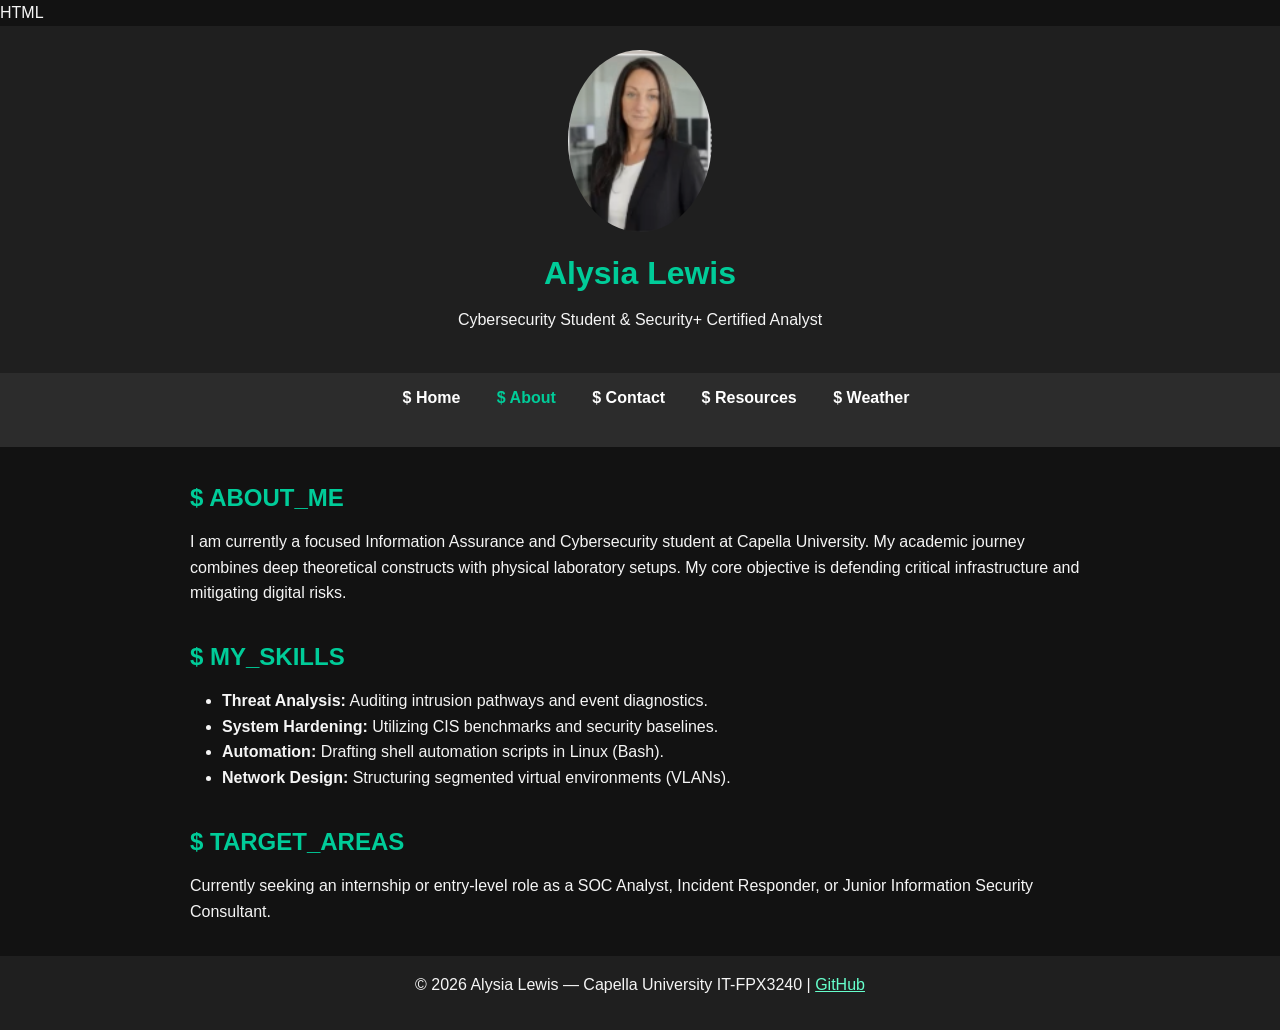
==== about.html @ dad42772 "Revise about.html for content and layout enhancements Updated the about page with new content and im" ====
HTML
￼
￼
<!DOCTYPE html>
<!-- about.html — Alysia Lewis Personal Portfolio
     IT-FPX3240 Web Development and JavaScript
     Assessments 2–10: About Page -->
<html lang="en">
<head>
  <meta charset="UTF-8" />
  <meta name="viewport" content="width=device-width, initial-scale=1.0" />
  <title>About Alysia | Cybersecurity Portfolio</title>
  <link rel="stylesheet" href="style.css" />
</head>
<body>
  <div class="page-wrapper">

    <!-- ===== HEADER ===== -->
    <header>
      <img src="logo.png" alt="Photo of Alysia Lewis" />
      <div class="header-text">
        <h1>Alysia Lewis</h1>
        <p>Cybersecurity Student &amp; Security+ Certified Analyst</p>
      </div>
    </header>

    <!-- ===== NAVIGATION (Flexbox — Assessment 4) ===== -->
    <nav aria-label="Main navigation">
      <ul>
        <li><a href="index.html">$ Home</a></li>
        <li><a href="about.html" class="active">$ About</a></li>
        <li><a href="contact.html">$ Contact</a></li>
        <li><a href="resources.html">$ Resources</a></li>
        <li><a href="weather.html">$ Weather</a></li>
      </ul>
    </nav>

    <!-- ===== MAIN CONTENT ===== -->
    <main>
      <h2>$ ABOUT_ME</h2>
      <p>
        I am currently a focused Information Assurance and Cybersecurity student at Capella University. My academic journey combines deep theoretical constructs with physical laboratory setups. My core objective is defending critical infrastructure and mitigating digital risks.
      </p>

      <h2>$ MY_SKILLS</h2>
      <ul>
        <li><strong>Threat Analysis:</strong> Auditing intrusion pathways and event diagnostics.</li>
        <li><strong>System Hardening:</strong> Utilizing CIS benchmarks and security baselines.</li>
        <li><strong>Automation:</strong> Drafting shell automation scripts in Linux (Bash).</li>
        <li><strong>Network Design:</strong> Structuring segmented virtual environments (VLANs).</li>
      </ul>

      <h2>$ TARGET_AREAS</h2>
      <p>
        Currently seeking an internship or entry-level role as a SOC Analyst, Incident Responder, or Junior Information Security Consultant.
      </p>
    </main>

    <!-- ===== FOOTER ===== -->
    <footer>
      <p>&copy; 2026 Alysia Lewis &mdash; Capella University IT-FPX3240 |
        <a href="https://github.com/alysialew" target="_blank" rel="noopener">GitHub</a>
      </p>
    </footer>

  </div>
</body>
</html>
---- style.css ----
/*
   style.css
*/

* {
    margin: 0;
    padding: 0;
    box-sizing: border-box;
}

/* Body styling */
body {
    background-color: #121212;
    color: #f5f5f5;
    font-family: Arial, Helvetica, sans-serif;
    font-size: 1rem;
    line-height: 1.6;
}

/* Header styling */
header {
    background-color: #1f1f1f;
    text-align: center;
    padding: 1.5rem;
}

/* Header image */
header img {
    width: 9rem;
    border-radius: 50%;
    margin-bottom: 1rem;
}

/* Main page heading */
h1 {
    color: #00cc99;
    font-size: 2rem;
    margin-bottom: .5rem;
}

/* Section headings */
h2 {
    color: #00cc99;
    margin-top: 2rem;
    margin-bottom: .75rem;
}

/* Subheadings*/
h3 {
    color: #66ffcc;
    margin-top: 1.5rem;
    margin-bottom: .5rem;
}

/* Navigation bar */
nav {
    background-color: #2c2c2c;
    text-align: center;
    padding: .75rem;
}

/* Navigation items displayed horizontally */
nav ul li {
    display: inline;
    margin: 0 1rem;
}

/* Navigation links*/
nav a {
    color: white;
    text-decoration: none;
    font-weight: bold;
}

/* Active page and hover effect*/
nav a:hover,
nav a.active {
    color: #00cc99;
}

/* Main content area */
main {
    width: 90%;
    max-width: 900px;
    margin: 2rem auto;
}

/* Paragraph spacing */
p {
    margin-bottom: 1rem;
}

/* Lists */
ul {
    margin-left: 2rem;
    margin-bottom: 1.5rem;
}

/* Images inside the page */
main img {
    width: 100%;
    max-width: 400px;
    display: block;
    margin: 1rem auto;
    border-radius: .5rem;
}

/* Blockquote styling */
blockquote {
    border-left: .3rem solid #00cc99;
    padding-left: 1rem;
    margin: 1.5rem 0;
    font-style: italic;
}

/* Hyperlinks */
a {
    color: #66ffcc;
}

a:hover {
    text-decoration: underline;
}

/* Footer */
footer {
    background-color: #1f1f1f;
    text-align: center;
    padding: 1rem;
    margin-top: 2rem;
}

/* Responsive layout for smaller screens */
@media (max-width: 600px) {

    body {
        font-size: .95rem;
    }

    nav ul li {
        display: block;
        margin: .5rem 0;
    }

    header img {
        width: 7rem;
    }

    main {
        width: 95%;
    }

}
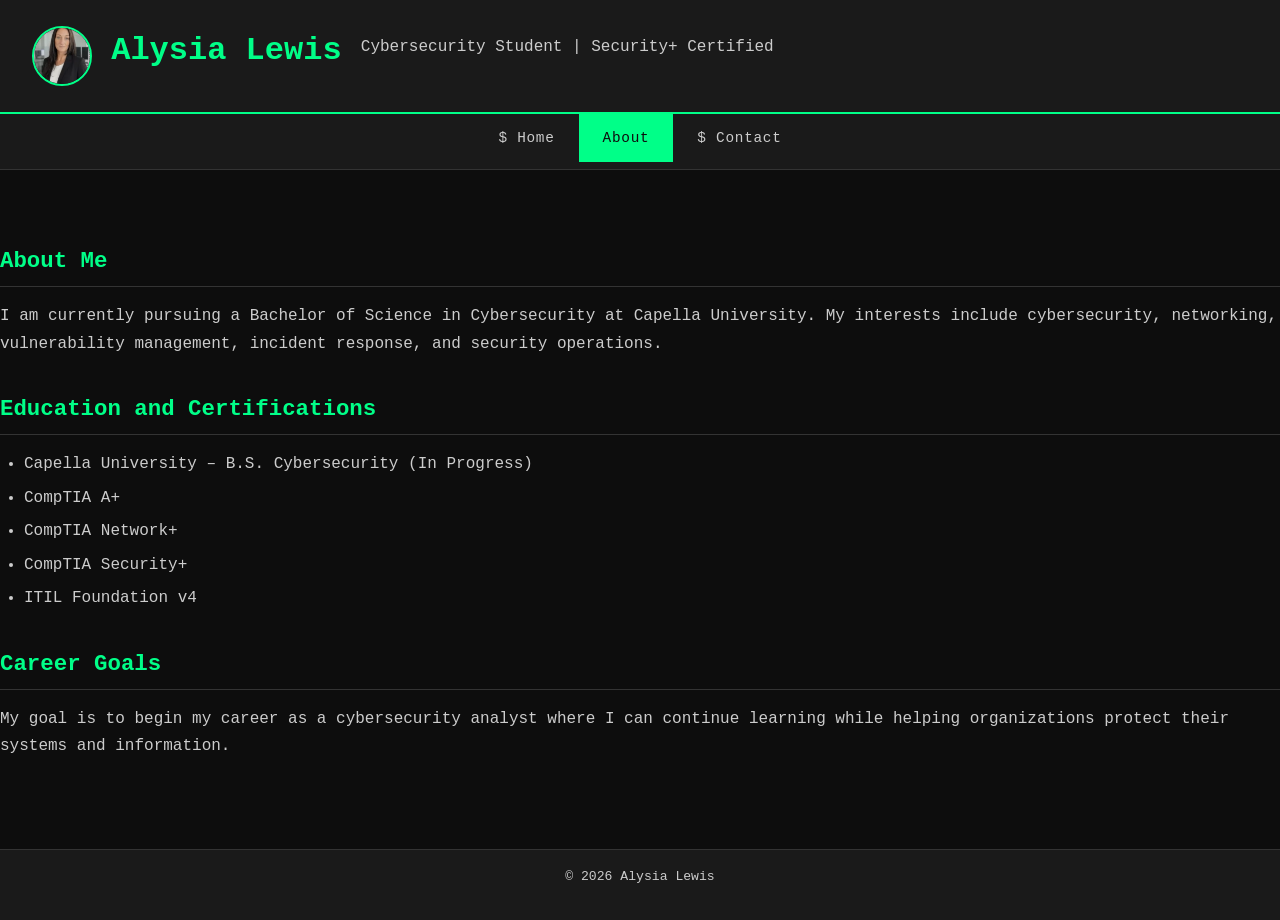
==== commit b5844259: "Revise about.html for content and layout enhancements Updated the about page with new content and im" ====
--- a/about.html
+++ b/about.html
@@ -1,68 +1,84 @@
-HTML
-￼
-￼
 <!DOCTYPE html>
-<!-- about.html — Alysia Lewis Personal Portfolio
-     IT-FPX3240 Web Development and JavaScript
-     Assessments 2–10: About Page -->
 <html lang="en">
+
 <head>
-  <meta charset="UTF-8" />
-  <meta name="viewport" content="width=device-width, initial-scale=1.0" />
-  <title>About Alysia | Cybersecurity Portfolio</title>
-  <link rel="stylesheet" href="style.css" />
+     <meta charset="UTF-8" />
+     <meta name="viewport" content="width=device-width, initial-scale=1.0">
+
+     <!-- Link to the shared external stylesheet -->
+     <link rel="stylesheet" href="style.css">
+     
+     <title>About | Alysia Lewis</title>
 </head>
+     
 <body>
-  <div class="page-wrapper">
+    <!-- Site Header -->
+    <header>
+    
+        <img src="logo.png" alt="Photo of Alysia Lewis" />
+        
+        <h1>Alysia Lewis</h1>
+        
+        <p>Cybersecurity Student | Security+ Certified</p>
+ 
 
-    <!-- ===== HEADER ===== -->
-    <header>
-      <img src="logo.png" alt="Photo of Alysia Lewis" />
+      <div class="page-wrapper">
       <div class="header-text">
-        <h1>Alysia Lewis</h1>
-        <p>Cybersecurity Student &amp; Security+ Certified Analyst</p>
-      </div>
+      </div> 
+       
     </header>
-
-    <!-- ===== NAVIGATION (Flexbox — Assessment 4) ===== -->
+    
+    <!-- Navigation Flexbox -->
     <nav aria-label="Main navigation">
+    
       <ul>
+      
         <li><a href="index.html">$ Home</a></li>
-        <li><a href="about.html" class="active">$ About</a></li>
+        <li><a href="about.html" class="active">About</a></li>
         <li><a href="contact.html">$ Contact</a></li>
-        <li><a href="resources.html">$ Resources</a></li>
-        <li><a href="weather.html">$ Weather</a></li>
       </ul>
+      
     </nav>
 
-    <!-- ===== MAIN CONTENT ===== -->
+    <!-- Main Content -->
     <main>
-      <h2>$ ABOUT_ME</h2>
-      <p>
-        I am currently a focused Information Assurance and Cybersecurity student at Capella University. My academic journey combines deep theoretical constructs with physical laboratory setups. My core objective is defending critical infrastructure and mitigating digital risks.
-      </p>
 
-      <h2>$ MY_SKILLS</h2>
-      <ul>
-        <li><strong>Threat Analysis:</strong> Auditing intrusion pathways and event diagnostics.</li>
-        <li><strong>System Hardening:</strong> Utilizing CIS benchmarks and security baselines.</li>
-        <li><strong>Automation:</strong> Drafting shell automation scripts in Linux (Bash).</li>
-        <li><strong>Network Design:</strong> Structuring segmented virtual environments (VLANs).</li>
-      </ul>
+        <h2>About Me</h2>
 
-      <h2>$ TARGET_AREAS</h2>
-      <p>
-        Currently seeking an internship or entry-level role as a SOC Analyst, Incident Responder, or Junior Information Security Consultant.
-      </p>
+        <p>
+            I am currently pursuing a Bachelor of Science in Cybersecurity at
+            Capella University. My interests include cybersecurity, networking,
+            vulnerability management, incident response, and security
+            operations.
+        </p>
+
+        <h2>Education and Certifications</h2>
+
+        <ul>
+            <li>Capella University – B.S. Cybersecurity (In Progress)</li>
+            <li>CompTIA A+</li>
+            <li>CompTIA Network+</li>
+            <li>CompTIA Security+</li>
+            <li>ITIL Foundation v4</li>
+        </ul>
+
+        <h2>Career Goals</h2>
+
+        <p>
+            My goal is to begin my career as a cybersecurity analyst where I
+            can continue learning while helping organizations protect their
+            systems and information.
+        </p>
+
     </main>
 
-    <!-- ===== FOOTER ===== -->
+    <!-- Site Footer -->
     <footer>
-      <p>&copy; 2026 Alysia Lewis &mdash; Capella University IT-FPX3240 |
-        <a href="https://github.com/alysialew" target="_blank" rel="noopener">GitHub</a>
-      </p>
+
+        <p>&copy; 2026 Alysia Lewis</p>
+
     </footer>
 
-  </div>
 </body>
+
 </html>
--- a/style.css
+++ b/style.css
@@ -1,153 +1,301 @@
-/*
-   style.css
-*/
-
-* {
-    margin: 0;
-    padding: 0;
-    box-sizing: border-box;
-}
-
-/* Body styling */
+/* External CSS Stylesheet */
+
+/* CSS Reset & Box Model */
+*, *::before, *::after {
+  margin: 0;
+  padding: 0;
+  box-sizing: border-box;
+}
+
+/* Root Color Variables */
+:root {
+  --bg-dark:    #0d0d0d;
+  --bg-mid:     #1a1a1a;
+  --bg-light:   #222222;
+  --accent:     #00ff88;
+  --accent-dim: #00cc6a;
+  --text-main:  #cccccc;
+  --text-muted: #888888;
+  --border:     #333333;
+}
+
+/* Typography & Body */
 body {
-    background-color: #121212;
-    color: #f5f5f5;
-    font-family: Arial, Helvetica, sans-serif;
-    font-size: 1rem;
-    line-height: 1.6;
-}
-
-/* Header styling */
+  font-family: 'Courier New', Courier, monospace;
+  font-size: 1rem;
+  line-height: 1.7;
+  background-color: var(--bg-dark);
+  color: var(--text-main);
+  min-height: 100vh;
+}
+
+/* Page Layout */
+.page-wrapper {
+  max-width: 1100px;
+  margin: 0 auto;
+  padding: 0 1rem;
+}
+
+/* Header */
 header {
-    background-color: #1f1f1f;
+  background-color: var(--bg-mid);
+  border-bottom: 2px solid var(--accent);
+  padding: 1.5rem 2rem;
+  display: flex;
+  align-items: center;
+  gap: 1.2rem;
+}
+
+header img {
+  width: 60px;
+  height: 60px;
+  border-radius: 50%;
+  border: 2px solid var(--accent);
+  object-fit: cover;
+}
+
+.header-text h1 {
+  font-size: 1.6rem;
+  letter-spacing: 0.12em;
+  text-transform: uppercase;
+  color: var(--accent);
+}
+
+.header-text p {
+  font-size: 0.85rem;
+  color: var(--text-muted);
+  margin-bottom: 0;
+}
+
+/* NAVIGATION BAR - CSS FLEXBOX LAYOUT */
+nav {
+  background-color: var(--bg-mid);
+  border-bottom: 1px solid var(--border);
+}
+
+/* Flexbox container: lines up list items horizontally and centers them */
+nav ul {
+  display: flex;              /* Establishes flex container for navigation links */
+  flex-direction: row;        /* Elements flow horizontally */
+  justify-content: center;    /* Centers navigation items along the main axis */
+  align-items: center;        /* Centers items vertically along the cross axis */
+  list-style: none;
+  margin: 0;
+  padding: 0;
+}
+
+nav ul li a {
+  display: block;
+  padding: 0.75rem 1.5rem;
+  color: var(--text-main);
+  text-decoration: none;
+  font-size: 0.9rem;
+  letter-spacing: 0.05em;
+  transition: background-color 0.2s, color 0.2s;
+}
+
+/* Hover and active states using variable background accents */
+nav ul li a:hover,
+nav ul li a.active {
+  background-color: var(--accent);
+  color: var(--bg-dark);
+}
+
+/* Main Content Area */
+main {
+  padding: 2.5rem 0;
+}
+
+/* Headings & Typography */
+h1, h2, h3 {
+  color: var(--accent);
+  margin-bottom: 0.6rem;
+}
+
+h2 {
+  font-size: 1.4rem;
+  border-bottom: 1px solid var(--border);
+  padding-bottom: 0.4rem;
+  margin-top: 2rem;
+  margin-bottom: 1rem;
+}
+
+h3 {
+  font-size: 1.1rem;
+  color: var(--text-main);
+}
+
+p {
+  margin-bottom: 1rem;
+  color: var(--text-main);
+}
+
+ul, ol {
+  margin-left: 1.5rem;
+  margin-bottom: 1rem;
+}
+
+li {
+  margin-bottom: 0.4rem;
+}
+
+/*FEATURED ITEMS */
+/* Flex Container */
+.cards-container {
+  display: flex;              /* flex container for child elements */
+  flex-wrap: wrap;            /* Allows card items to wrap to a new line as viewport narrows */
+  gap: 1.2rem;                /* Sets uniform gutter space between adjacent cards */
+  margin-top: 1.5rem;
+}
+
+/* Individual card elements acting as Flex Items */
+.card {
+  background-color: var(--bg-light);
+  border: 1px solid var(--border);
+  border-radius: 6px;
+  padding: 1.2rem;
+  flex: 1 1 260px;
+  max-width: 340px;
+  transition: border-color 0.2s, transform 0.2s;
+}
+
+.card:hover {
+  border-color: var(--accent);
+  transform: translateY(-3px);
+}
+
+.card h3 {
+  color: var(--accent);
+  margin-bottom: 0.5rem;
+  font-size: 1rem;
+}
+
+.card img {
+  width: 100%;
+  height: 130px;
+  object-fit: cover;
+  border-radius: 4px;
+  margin-bottom: 0.8rem;
+  border: 1px solid var(--border);
+}
+
+/* Blockquote */
+blockquote {
+  border-left: 4px solid var(--accent);
+  padding: 0.8rem 1.2rem;
+  margin: 1.5rem 0;
+  background-color: var(--bg-light);
+  color: var(--text-muted);
+  font-style: italic;
+  border-radius: 0 6px 6px 0;
+}
+
+/* Links */
+a {
+  color: var(--accent);
+  text-decoration: none;
+}
+
+a:hover {
+  text-decoration: underline;
+}
+
+/* Contact Form Layout */
+form {
+  background-color: var(--bg-light);
+  border: 1px solid var(--border);
+  border-radius: 8px;
+  padding: 2rem;
+  max-width: 680px;
+  margin-top: 1.5rem;
+}
+
+fieldset {
+  border: 1px solid var(--border);
+  border-radius: 6px;
+  padding: 1.2rem 1.5rem;
+  margin-bottom: 1.5rem;
+}
+
+legend {
+  color: var(--accent);
+  font-weight: bold;
+  padding: 0 0.5rem;
+  font-size: 1rem;
+}
+
+label {
+  display: block;
+  margin-bottom: 0.3rem;
+  color: var(--text-muted);
+  font-size: 0.9rem;
+}
+
+input[type="text"],
+input[type="email"],
+textarea {
+  width: 100%;
+  background-color: var(--bg-dark);
+  border: 1px solid var(--border);
+  border-radius: 4px;
+  color: var(--text-main);
+  font-family: inherit;
+  font-size: 0.95rem;
+  padding: 0.5rem 0.75rem;
+  margin-bottom: 1rem;
+}
+
+textarea {
+  resize: vertical;
+  min-height: 100px;
+}
+
+button[type="submit"] {
+  background-color: var(--accent);
+  color: var(--bg-dark);
+  border: none;
+  border-radius: 4px;
+  padding: 0.6rem 1.5rem;
+  font-family: inherit;
+  font-size: 0.95rem;
+  font-weight: bold;
+  cursor: pointer;
+  transition: background-color 0.2s;
+}
+
+button[type="submit"]:hover {
+  background-color: var(--accent-dim);
+}
+
+/* 13. Footer */
+footer {
+  background-color: var(--bg-mid);
+  border-top: 1px solid var(--border);
+  text-align: center;
+  padding: 1rem 2rem;
+  font-size: 0.82rem;
+  color: var(--text-muted);
+  margin-top: 2rem;
+}
+
+/* Responsive Layout (Max-Width: 600px) --- */
+@media (max-width: 600px) {
+  header {
+    flex-direction: column;
     text-align: center;
-    padding: 1.5rem;
-}
-
-/* Header image */
-header img {
-    width: 9rem;
-    border-radius: 50%;
-    margin-bottom: 1rem;
-}
-
-/* Main page heading */
-h1 {
-    color: #00cc99;
-    font-size: 2rem;
-    margin-bottom: .5rem;
-}
-
-/* Section headings */
-h2 {
-    color: #00cc99;
-    margin-top: 2rem;
-    margin-bottom: .75rem;
-}
-
-/* Subheadings*/
-h3 {
-    color: #66ffcc;
-    margin-top: 1.5rem;
-    margin-bottom: .5rem;
-}
-
-/* Navigation bar */
-nav {
-    background-color: #2c2c2c;
+  }
+
+  nav ul {
+    flex-direction: column;  /* Stack navigation menu elements vertically on narrow viewports */
+  }
+
+  nav ul li a {
     text-align: center;
-    padding: .75rem;
-}
-
-/* Navigation items displayed horizontally */
-nav ul li {
-    display: inline;
-    margin: 0 1rem;
-}
-
-/* Navigation links*/
-nav a {
-    color: white;
-    text-decoration: none;
-    font-weight: bold;
-}
-
-/* Active page and hover effect*/
-nav a:hover,
-nav a.active {
-    color: #00cc99;
-}
-
-/* Main content area */
-main {
-    width: 90%;
-    max-width: 900px;
-    margin: 2rem auto;
-}
-
-/* Paragraph spacing */
-p {
-    margin-bottom: 1rem;
-}
-
-/* Lists */
-ul {
-    margin-left: 2rem;
-    margin-bottom: 1.5rem;
-}
-
-/* Images inside the page */
-main img {
-    width: 100%;
-    max-width: 400px;
-    display: block;
-    margin: 1rem auto;
-    border-radius: .5rem;
-}
-
-/* Blockquote styling */
-blockquote {
-    border-left: .3rem solid #00cc99;
-    padding-left: 1rem;
-    margin: 1.5rem 0;
-    font-style: italic;
-}
-
-/* Hyperlinks */
-a {
-    color: #66ffcc;
-}
-
-a:hover {
-    text-decoration: underline;
-}
-
-/* Footer */
-footer {
-    background-color: #1f1f1f;
-    text-align: center;
-    padding: 1rem;
-    margin-top: 2rem;
-}
-
-/* Responsive layout for smaller screens */
-@media (max-width: 600px) {
-
-    body {
-        font-size: .95rem;
-    }
-
-    nav ul li {
-        display: block;
-        margin: .5rem 0;
-    }
-
-    header img {
-        width: 7rem;
-    }
-
-    main {
-        width: 95%;
-    }
-
-}
+    padding: 0.6rem 1rem;
+  }
+
+  .card {
+    flex: 1 1 100%;          /* Stack cards to take up full-width */
+    max-width: 100%;
+  }
+}
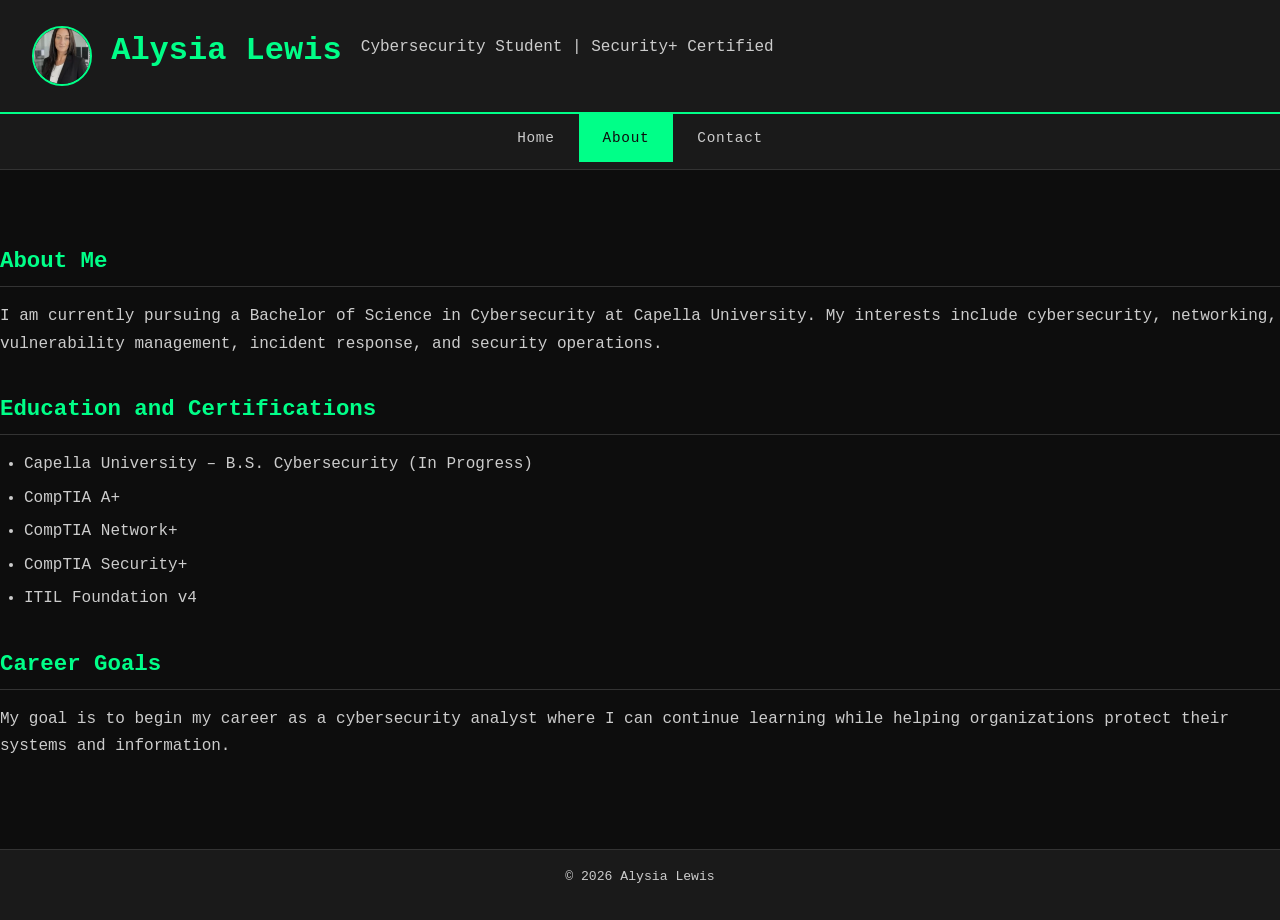
==== commit 3aed0df2: "Fix navigation links in about.html" ====
--- a/about.html
+++ b/about.html
@@ -33,9 +33,9 @@
     
       <ul>
       
-        <li><a href="index.html">$ Home</a></li>
+        <li><a href="index.html">Home</a></li>
         <li><a href="about.html" class="active">About</a></li>
-        <li><a href="contact.html">$ Contact</a></li>
+        <li><a href="contact.html">Contact</a></li>
       </ul>
       
     </nav>
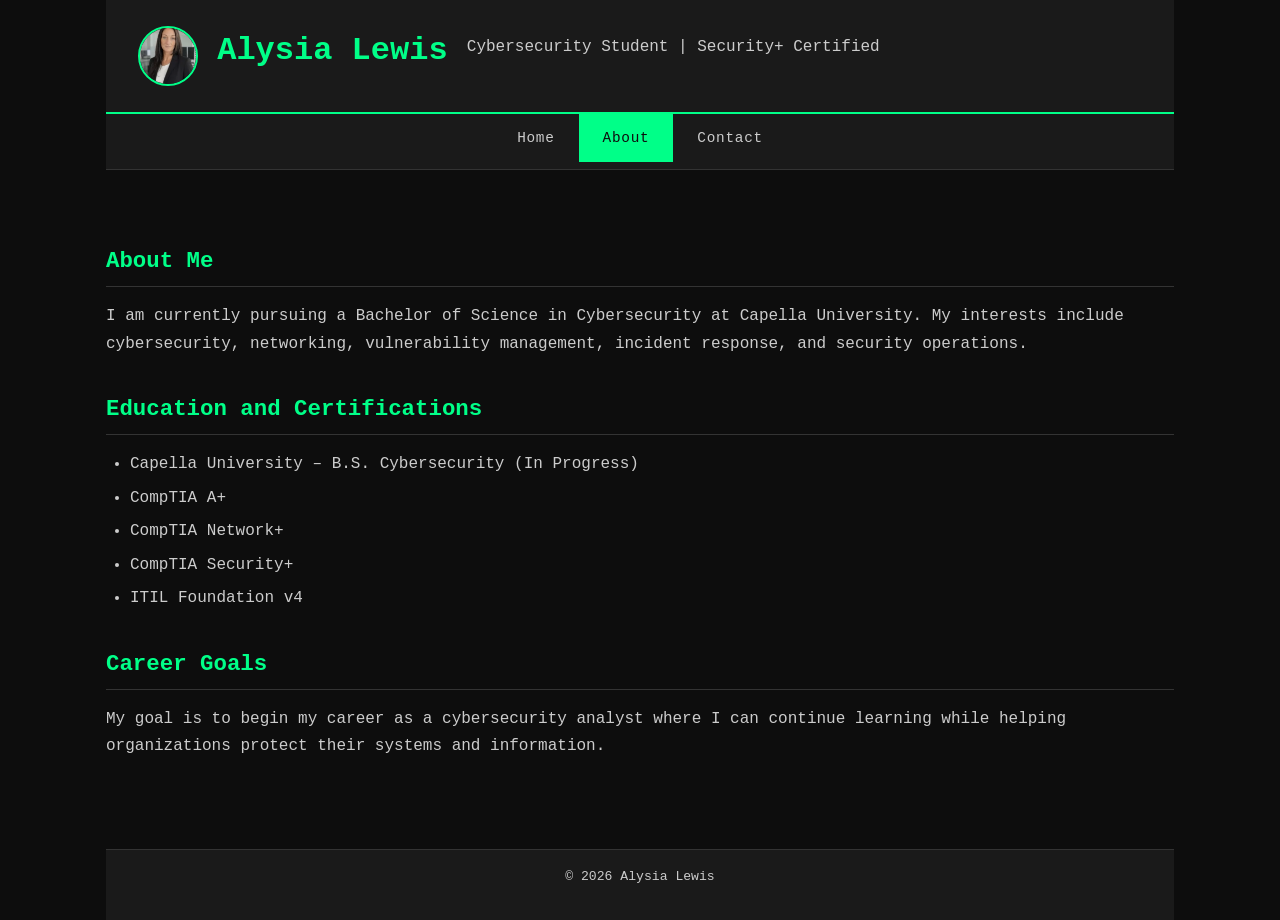
==== commit c3aca8ab: "Fix structure by removing redundant page-wrapper div" ====
--- a/about.html
+++ b/about.html
@@ -12,6 +12,8 @@
 </head>
      
 <body>
+<div class="page-wrapper">
+     
     <!-- Site Header -->
     <header>
     
@@ -22,7 +24,6 @@
         <p>Cybersecurity Student | Security+ Certified</p>
  
 
-      <div class="page-wrapper">
       <div class="header-text">
       </div> 
        
@@ -78,7 +79,7 @@
         <p>&copy; 2026 Alysia Lewis</p>
 
     </footer>
-
+</div><!-- end .page-wrapper -->
 </body>
 
 </html>
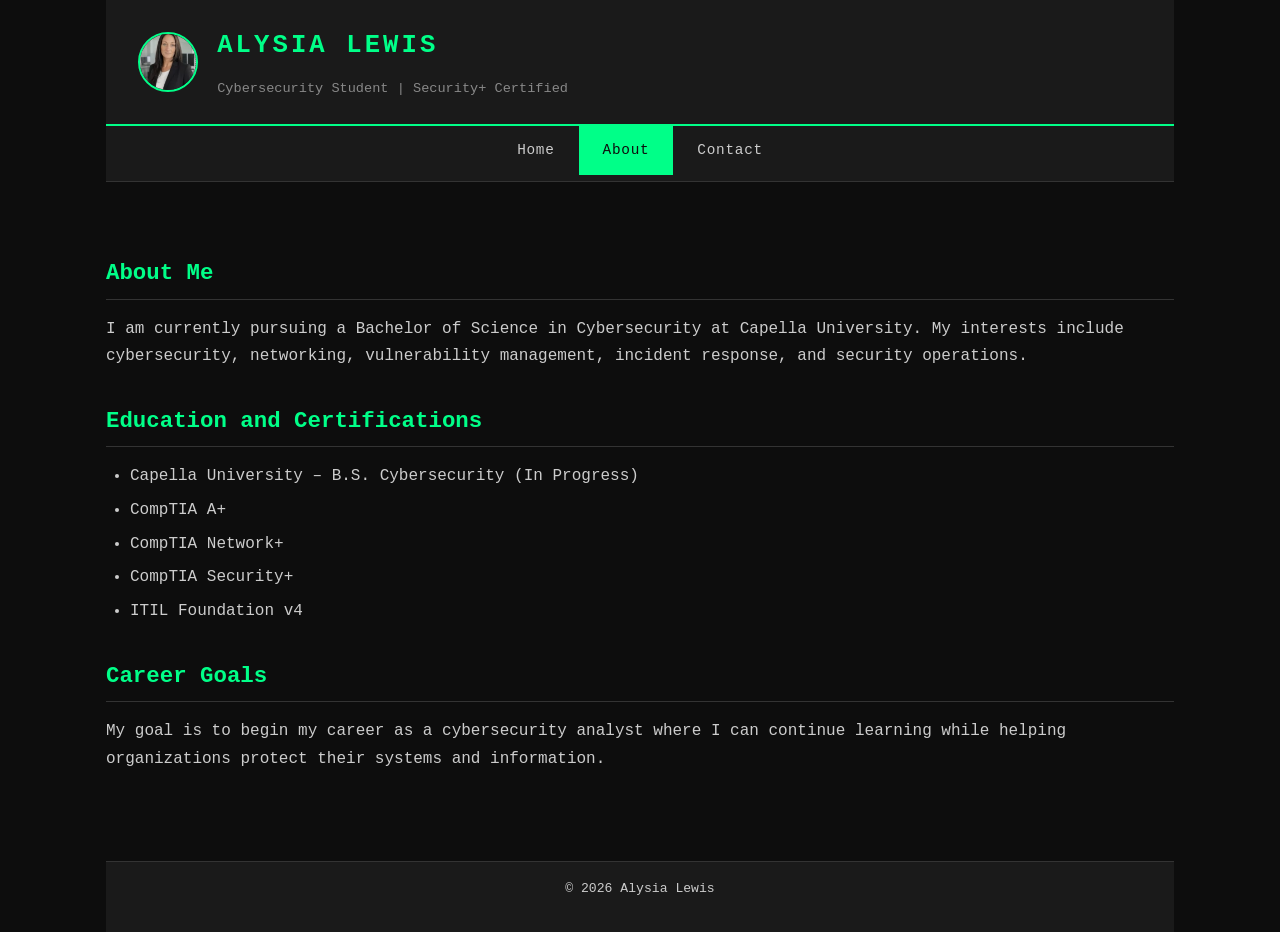
==== commit f1f0e6cc: "Refactor header section in about.html" ====
--- a/about.html
+++ b/about.html
@@ -17,15 +17,15 @@
     <!-- Site Header -->
     <header>
     
-        <img src="logo.png" alt="Photo of Alysia Lewis" />
         
-        <h1>Alysia Lewis</h1>
-        
-        <p>Cybersecurity Student | Security+ Certified</p>
- 
+<img src="logo.png" alt="Photo of Alysia Lewis" />
+<div class="header-text">
+     <h1>Alysia Lewis</h1>
+     <p>Cybersecurity Student | Security+ Certified</p>
+</div> 
 
-      <div class="header-text">
-      </div> 
+      
+     
        
     </header>
     
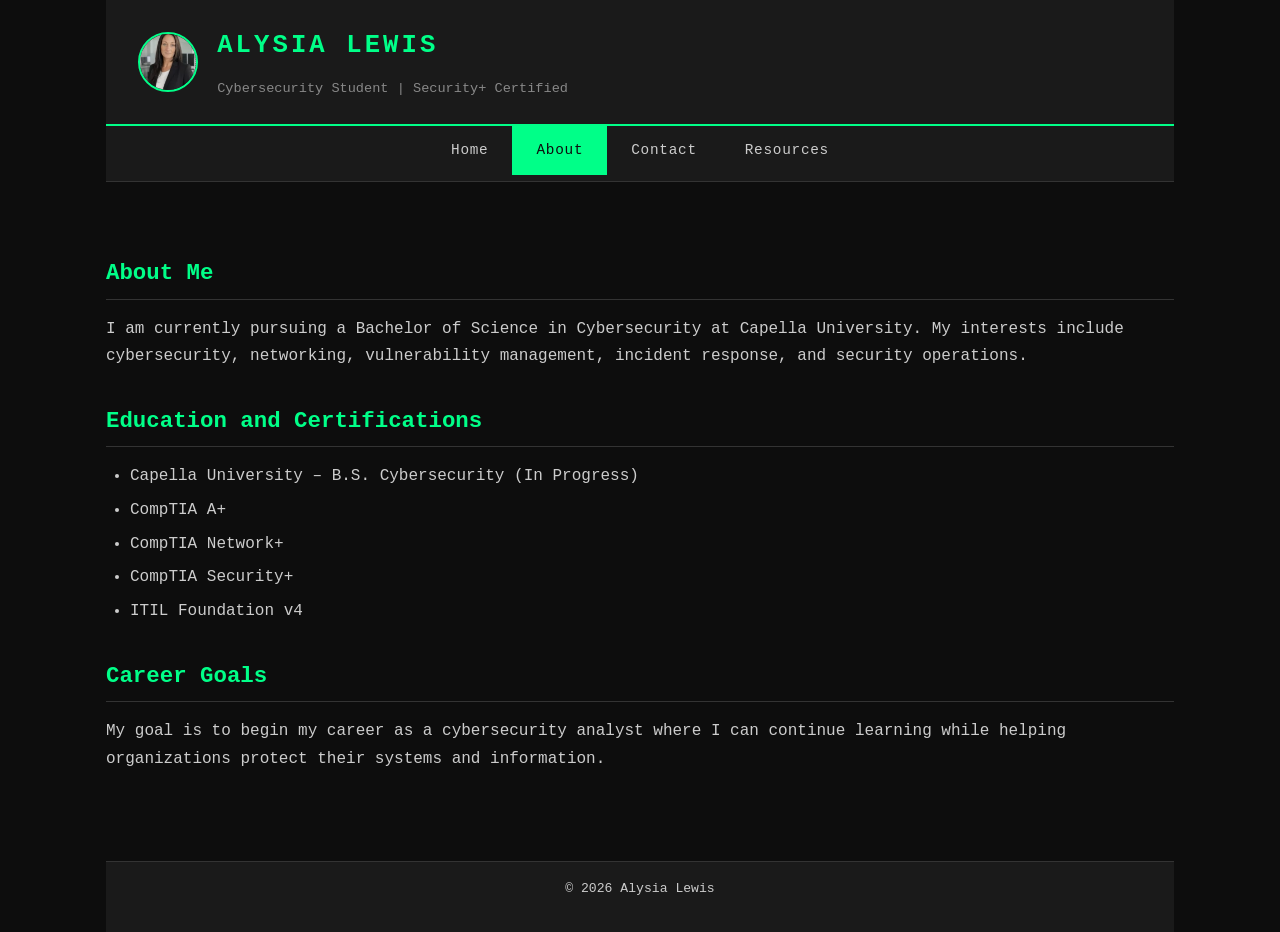
==== commit 69e2698b: "Add Resources link to navigation menu" ====
--- a/about.html
+++ b/about.html
@@ -37,6 +37,7 @@
         <li><a href="index.html">Home</a></li>
         <li><a href="about.html" class="active">About</a></li>
         <li><a href="contact.html">Contact</a></li>
+     <li><a href="resources.html">Resources</a></li>
       </ul>
       
     </nav>
--- a/style.css
+++ b/style.css
@@ -29,11 +29,47 @@
   min-height: 100vh;
 }
 
-/* Page Layout */
+/*
+   CSS GRID PAGE LAYOUT
+   Uses named grid areas for the page structure
+ */
 .page-wrapper {
+  display: grid;
+
+  grid-template-areas:
+    "header"
+    "nav"
+    "main"
+    "footer";
+
+  grid-template-rows: auto auto 1fr auto;
+
   max-width: 1100px;
   margin: 0 auto;
   padding: 0 1rem;
+
+  min-height: 100vh;
+}
+
+/*
+   GRID AREA ASSIGNMENTS
+   Places page sections into named grid areas
+ */
+
+header {
+  grid-area: header;
+}
+
+nav {
+  grid-area: nav;
+}
+
+main {
+  grid-area: main;
+}
+
+footer {
+  grid-area: footer;
 }
 
 /* Header */
@@ -278,7 +314,10 @@
   margin-top: 2rem;
 }
 
-/* Responsive Layout (Max-Width: 600px) --- */
+/*
+   RESPONSIVE DESIGN
+   Prevents horizontal scrolling on small screens
+ */
 @media (max-width: 600px) {
   header {
     flex-direction: column;
@@ -299,3 +338,30 @@
     max-width: 100%;
   }
 }
+
+/* Style the dynamically generated list on resources.html */
+#list ul {
+  list-style-type: none;
+  padding: 0;
+  margin: 1.5rem 0;
+}
+
+#list ul li {
+  background-color: var(--bg-light);
+  border-left: 4px solid var(--accent);
+  padding: 0.8rem 1rem;
+  margin-bottom: 0.6rem;
+  border-radius: 0 4px 4px 0;
+  transition: background-color 0.2s;
+}
+
+#list ul li a {
+  color: var(--accent);
+  font-weight: 500;
+  text-decoration: none;
+}
+
+#list ul li a:hover {
+  text-decoration: underline;
+  color: var(--accent-dim);
+}
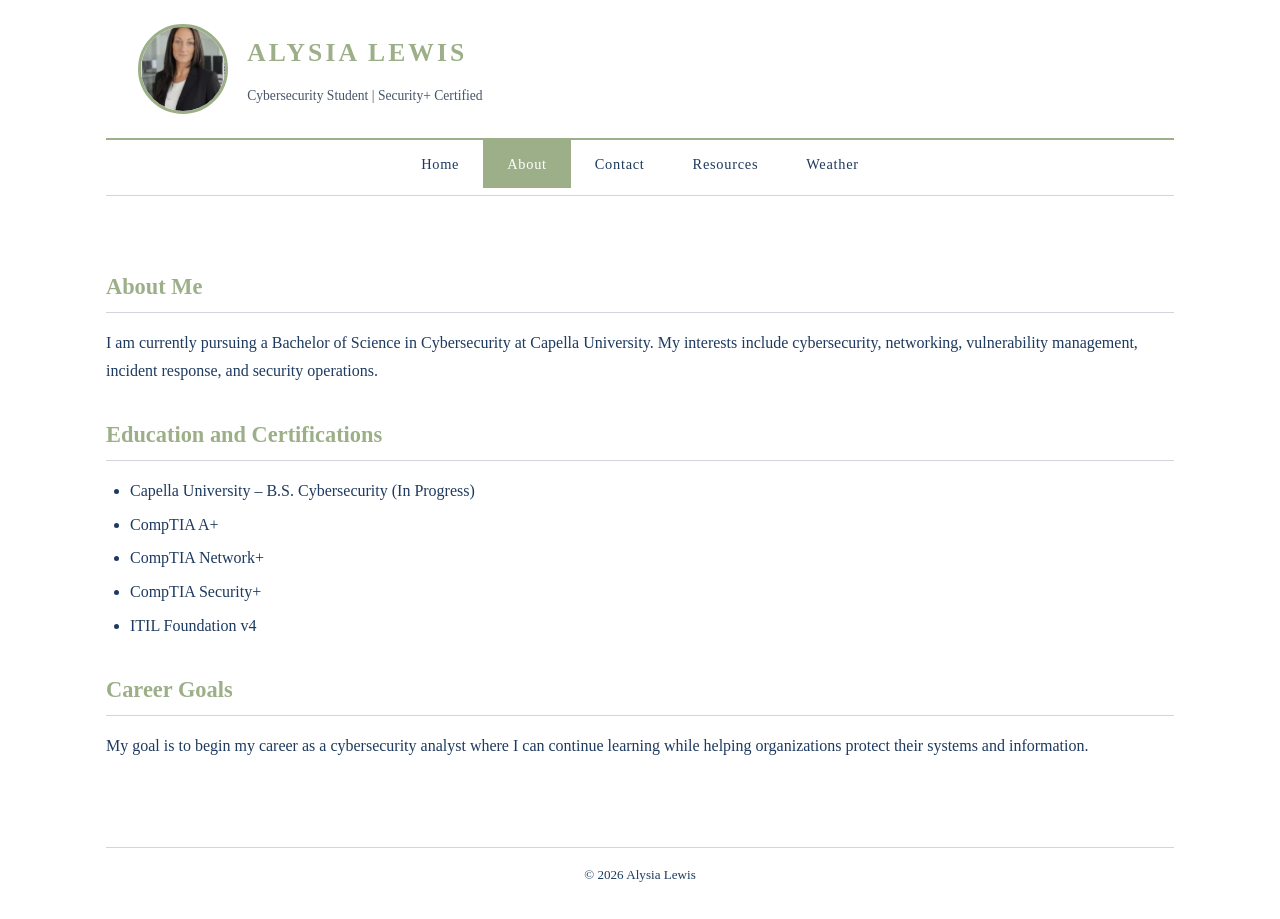
==== commit f569d601: "Add 'Weather' link to navigation menu" ====
--- a/about.html
+++ b/about.html
@@ -33,11 +33,12 @@
     <nav aria-label="Main navigation">
     
       <ul>
-      
-        <li><a href="index.html">Home</a></li>
-        <li><a href="about.html" class="active">About</a></li>
-        <li><a href="contact.html">Contact</a></li>
-     <li><a href="resources.html">Resources</a></li>
+           <li><a href="index.html">Home</a></li>
+           <li><a href="about.html" class="active">About</a></li>
+           <li><a href="contact.html">Contact</a></li>
+           <li><a href="resources.html">Resources</a></li>
+           <li><a href="weather.html">Weather</a></li>
+          
       </ul>
       
     </nav>
--- a/style.css
+++ b/style.css
@@ -1,367 +1,579 @@
-/* External CSS Stylesheet */
-
-/* CSS Reset & Box Model */
-*, *::before, *::after {
-  margin: 0;
-  padding: 0;
-  box-sizing: border-box;
+/* =========
+   CSS
+   ========= */
+*, *::before, *::after { 
+    margin: 0; 
+    padding: 0; 
+    box-sizing: border-box; 
 }
 
 /* Root Color Variables */
 :root {
-  --bg-dark:    #0d0d0d;
-  --bg-mid:     #1a1a1a;
-  --bg-light:   #222222;
-  --accent:     #00ff88;
-  --accent-dim: #00cc6a;
-  --text-main:  #cccccc;
-  --text-muted: #888888;
-  --border:     #333333;
-}
-
-/* Typography & Body */
-body {
-  font-family: 'Courier New', Courier, monospace;
-  font-size: 1rem;
-  line-height: 1.7;
-  background-color: var(--bg-dark);
-  color: var(--text-main);
-  min-height: 100vh;
-}
-
-/*
-   CSS GRID PAGE LAYOUT
-   Uses named grid areas for the page structure
- */
-.page-wrapper {
-  display: grid;
-
-  grid-template-areas:
-    "header"
-    "nav"
-    "main"
-    "footer";
-
-  grid-template-rows: auto auto 1fr auto;
-
-  max-width: 1100px;
-  margin: 0 auto;
-  padding: 0 1rem;
-
-  min-height: 100vh;
-}
-
-/*
-   GRID AREA ASSIGNMENTS
-   Places page sections into named grid areas
- */
-
-header {
-  grid-area: header;
-}
-
-nav {
-  grid-area: nav;
-}
-
-main {
-  grid-area: main;
-}
-
-footer {
-  grid-area: footer;
+    --bg-light:   #FFFFFF;      /* Pure White Base */
+    --accent:     #9CAF88;      /* Sage Green Main Theme */
+    --accent-dim: #8A9B79;      /* Darker Sage for Hovers */
+    --text-main:  #1E3A5F;      /* Deep Navy for Primary Text & Contrast */
+    --text-muted: #475569;      /* Medium Slate for Muted Elements */
+    --border:     #D1D5DB;      /* Light Gray for borders and dividers */
+    --pink:       #E8D5E0;      /* Soft Light Pink for specialized highlights */
+    --pink-dim:   #D1C8D0;      /* Slate-Pink accent hover */
+}
+
+/* Base Typography & Color Contrast */
+body { 
+    font-family: 'Playfair Display', 'Georgia', serif; 
+    font-size: 1rem; 
+    line-height: 1.7; 
+    background-color: var(--bg-light); 
+    color: var(--text-main); 
+    min-height: 100vh; 
+}
+
+/* page configuration with named areas */
+.container, .page-wrapper { 
+    display: grid;
+    grid-template-areas: 
+        "header" 
+        "nav" 
+        "main" 
+        "footer";
+    grid-template-rows: auto auto 1fr auto;
+    max-width: 1100px; 
+    margin: 0 auto; 
+    padding: 0 1rem;
+    min-height: 100vh; 
 }
 
 /* Header */
-header {
-  background-color: var(--bg-mid);
-  border-bottom: 2px solid var(--accent);
-  padding: 1.5rem 2rem;
-  display: flex;
-  align-items: center;
-  gap: 1.2rem;
-}
-
-header img {
-  width: 60px;
-  height: 60px;
-  border-radius: 50%;
-  border: 2px solid var(--accent);
-  object-fit: cover;
-}
-
-.header-text h1 {
-  font-size: 1.6rem;
-  letter-spacing: 0.12em;
-  text-transform: uppercase;
-  color: var(--accent);
-}
-
-.header-text p {
-  font-size: 0.85rem;
-  color: var(--text-muted);
-  margin-bottom: 0;
-}
-
-/* NAVIGATION BAR - CSS FLEXBOX LAYOUT */
-nav {
-  background-color: var(--bg-mid);
-  border-bottom: 1px solid var(--border);
+header { 
+    grid-area: header;
+    background-color: var(--bg-light); 
+    border-bottom: 2px solid var(--accent); 
+    padding: 1.5rem 2rem; 
+    display: flex; 
+    align-items: center; 
+    gap: 1.2rem; 
+}
+
+nav { 
+    grid-area: nav;
+    background-color: var(--bg-light); 
+    border-bottom: 1px solid var(--border); 
+}
+/* Main Content Area */
+main { 
+    grid-area: main;
+    padding: 2.5rem 0; 
+}
+
+footer { 
+    grid-area: footer;
+    background-color: var(--bg-light); 
+    border-top: 1px solid var(--border); 
+    text-align: center; 
+    padding: 1rem 2rem; 
+    font-size: 0.82rem; 
+    color: var(--text-muted); 
+    margin-top: 2rem; 
+}
+
+/* =================
+   3. Header Design
+   ================= */
+header img { 
+    width: 90px; 
+    height: 90px; 
+    border-radius: 50%; 
+    border: 3px solid var(--accent); 
+    object-fit: cover; 
+}
+
+.header-text h1 { 
+    font-size: 1.6rem; 
+    letter-spacing: 0.12em; 
+    text-transform: uppercase; 
+    color: var(--accent); 
+}
+
+.header-text p { 
+    font-size: 0.85rem; 
+    color: var(--text-muted); 
+    margin-bottom: 0; 
 }
 
 /* Flexbox container: lines up list items horizontally and centers them */
+
 nav ul {
-  display: flex;              /* Establishes flex container for navigation links */
-  flex-direction: row;        /* Elements flow horizontally */
-  justify-content: center;    /* Centers navigation items along the main axis */
-  align-items: center;        /* Centers items vertically along the cross axis */
-  list-style: none;
-  margin: 0;
-  padding: 0;
-}
-
-nav ul li a {
-  display: block;
-  padding: 0.75rem 1.5rem;
-  color: var(--text-main);
-  text-decoration: none;
-  font-size: 0.9rem;
-  letter-spacing: 0.05em;
-  transition: background-color 0.2s, color 0.2s;
-}
-
-/* Hover and active states using variable background accents */
-nav ul li a:hover,
-nav ul li a.active {
-  background-color: var(--accent);
-  color: var(--bg-dark);
-}
-
-/* Main Content Area */
-main {
-  padding: 2.5rem 0;
-}
-
-/* Headings & Typography */
-h1, h2, h3 {
-  color: var(--accent);
-  margin-bottom: 0.6rem;
-}
-
-h2 {
-  font-size: 1.4rem;
-  border-bottom: 1px solid var(--border);
-  padding-bottom: 0.4rem;
-  margin-top: 2rem;
-  margin-bottom: 1rem;
-}
-
-h3 {
-  font-size: 1.1rem;
-  color: var(--text-main);
-}
-
-p {
-  margin-bottom: 1rem;
-  color: var(--text-main);
-}
-
-ul, ol {
-  margin-left: 1.5rem;
-  margin-bottom: 1rem;
-}
-
-li {
-  margin-bottom: 0.4rem;
-}
-
-/*FEATURED ITEMS */
-/* Flex Container */
+    display: flex;              /* Establishes flex container for navigation list */
+    flex-direction: row;        /* Elements flow horizontally */
+    justify-content: center;    /* Centers navigation items along main horizontal axis */
+    align-items: center;        /* Centers navigation items vertically */
+    list-style: none; 
+    margin: 0; 
+    padding: 0; 
+}
+
+nav ul li a { 
+    display: block; 
+    padding: 0.75rem 1.5rem; 
+    color: var(--text-main); 
+    text-decoration: none; 
+    font-size: 0.9rem; 
+    letter-spacing: 0.05em; 
+    transition: background-color 0.2s, color 0.2s; 
+}
+
+/* Active and hover states using variable background accents */
+nav ul li a:hover, 
+nav ul li a.active { 
+    background-color: var(--accent); 
+    color: var(--bg-light); 
+}
+
+/* ==========================================================================
+   5. Headings & Core Layout Typography 
+   ========================================================================== */
+h1, h2, h3 { 
+    color: var(--accent); 
+    margin-bottom: 0.6rem; 
+}
+
+h2 { 
+    font-size: 1.4rem; 
+    border-bottom: 1px solid var(--border); 
+    padding-bottom: 0.4rem; 
+    margin-top: 2rem; 
+    margin-bottom: 1rem; 
+}
+
+h3 { 
+    font-size: 1.1rem; 
+    color: var(--text-main); 
+}
+
+p { 
+    margin-bottom: 1rem; 
+    color: var(--text-main); 
+}
+
+ul, ol { 
+    margin-left: 1.5rem; 
+    margin-bottom: 1rem; 
+}
+
+li { 
+    margin-bottom: 0.4rem; 
+}
+
+/* Custom link properties */
+a { 
+    color: var(--accent); 
+    text-decoration: none; 
+    transition: color 0.2s;
+}
+
+a:hover { 
+    text-decoration: underline; 
+    color: var(--accent-dim);
+}
+
+/* Blockquote Highlights */
+blockquote { 
+    border-left: 4px solid var(--accent); 
+    padding: 0.8rem 1.2rem; 
+    margin: 1.5rem 0; 
+    background-color: #fcfcfc; 
+    color: var(--text-muted); 
+    font-style: italic; 
+    border-radius: 0 6px 6px 0; 
+}
+
+/* ==========================================================================
+   6. Featured Elements Cards - Responsive CSS Flexbox
+   ========================================================================== */
+/* Flex container dynamically wraps card structures (Assessment 4 - Criterion 4) */
 .cards-container {
-  display: flex;              /* flex container for child elements */
-  flex-wrap: wrap;            /* Allows card items to wrap to a new line as viewport narrows */
-  gap: 1.2rem;                /* Sets uniform gutter space between adjacent cards */
-  margin-top: 1.5rem;
-}
-
-/* Individual card elements acting as Flex Items */
-.card {
-  background-color: var(--bg-light);
-  border: 1px solid var(--border);
-  border-radius: 6px;
-  padding: 1.2rem;
-  flex: 1 1 260px;
-  max-width: 340px;
-  transition: border-color 0.2s, transform 0.2s;
-}
-
-.card:hover {
-  border-color: var(--accent);
-  transform: translateY(-3px);
-}
-
-.card h3 {
-  color: var(--accent);
-  margin-bottom: 0.5rem;
-  font-size: 1rem;
-}
-
-.card img {
-  width: 100%;
-  height: 130px;
-  object-fit: cover;
-  border-radius: 4px;
-  margin-bottom: 0.8rem;
-  border: 1px solid var(--border);
-}
-
-/* Blockquote */
-blockquote {
-  border-left: 4px solid var(--accent);
-  padding: 0.8rem 1.2rem;
-  margin: 1.5rem 0;
-  background-color: var(--bg-light);
-  color: var(--text-muted);
-  font-style: italic;
-  border-radius: 0 6px 6px 0;
-}
-
-/* Links */
-a {
-  color: var(--accent);
-  text-decoration: none;
-}
-
-a:hover {
-  text-decoration: underline;
-}
-
-/* Contact Form Layout */
-form {
-  background-color: var(--bg-light);
-  border: 1px solid var(--border);
-  border-radius: 8px;
-  padding: 2rem;
-  max-width: 680px;
-  margin-top: 1.5rem;
-}
-
-fieldset {
-  border: 1px solid var(--border);
-  border-radius: 6px;
-  padding: 1.2rem 1.5rem;
-  margin-bottom: 1.5rem;
-}
-
-legend {
-  color: var(--accent);
-  font-weight: bold;
-  padding: 0 0.5rem;
-  font-size: 1rem;
-}
-
-label {
-  display: block;
-  margin-bottom: 0.3rem;
-  color: var(--text-muted);
-  font-size: 0.9rem;
-}
-
-input[type="text"],
-input[type="email"],
-textarea {
-  width: 100%;
-  background-color: var(--bg-dark);
-  border: 1px solid var(--border);
-  border-radius: 4px;
-  color: var(--text-main);
-  font-family: inherit;
-  font-size: 0.95rem;
-  padding: 0.5rem 0.75rem;
-  margin-bottom: 1rem;
-}
-
-textarea {
-  resize: vertical;
-  min-height: 100px;
-}
-
-button[type="submit"] {
-  background-color: var(--accent);
-  color: var(--bg-dark);
-  border: none;
-  border-radius: 4px;
-  padding: 0.6rem 1.5rem;
-  font-family: inherit;
-  font-size: 0.95rem;
-  font-weight: bold;
-  cursor: pointer;
-  transition: background-color 0.2s;
-}
-
-button[type="submit"]:hover {
-  background-color: var(--accent-dim);
-}
-
-/* 13. Footer */
-footer {
-  background-color: var(--bg-mid);
-  border-top: 1px solid var(--border);
-  text-align: center;
-  padding: 1rem 2rem;
-  font-size: 0.82rem;
-  color: var(--text-muted);
-  margin-top: 2rem;
-}
-
-/*
-   RESPONSIVE DESIGN
-   Prevents horizontal scrolling on small screens
- */
-@media (max-width: 600px) {
-  header {
+    display: flex;              /* Establishes flex container for responsive card items */
+    flex-wrap: wrap;            /* Wraps elements to new line on viewport resizing */
+    gap: 1.2rem;                /* Generates equal vertical and horizontal gutter space */
+    margin-top: 1.5rem; 
+}
+
+/* Distinctive responsive card sizing rules */
+.card { 
+    background-color: var(--bg-light); 
+    border: 1px solid var(--border); 
+    border-radius: 6px; 
+    padding: 1.2rem; 
+    flex: 1 1 260px;            /* Flexible basis growth with protective boundary limits */
+    max-width: 340px; 
+    transition: border-color 0.2s, transform 0.2s; 
+}
+
+.card:hover { 
+    border-color: var(--accent); 
+    transform: translateY(-3px); 
+}
+
+.card h3 { 
+    color: var(--accent); 
+    margin-bottom: 0.5rem; 
+    font-size: 1rem; 
+}
+
+.card img { 
+    width: 100%; 
+    height: 400px; 
+    object-fit: cover; 
+    border-radius: 4px; 
+    margin-bottom: 0.8rem; 
+    border: 1px solid var(--border); 
+}
+
+/* ==========================================================================
+   7. Dynamically Generated List Style (Assessment 6)
+   ========================================================================== */
+/* Target-specific rules styling the dynamic list from resources.html */
+#list ul { 
+    list-style-type: none; 
+    padding: 0; 
+    margin: 1.5rem 0; 
+}
+
+#list ul li { 
+    background-color: #fafafa;
+    border-left: 4px solid var(--accent);
+    padding: 0.8rem 1.2rem;
+    margin-bottom: 0.6rem;
+    border-radius: 0 6px 6px 0;
+    color: var(--text-main);
+    box-shadow: 0 1px 3px rgba(0,0,0,0.05);
+    transition: transform 0.2s ease;
+}
+
+#list ul li:hover {
+    transform: translateX(4px);
+}
+
+/* =========================================
+   Contact Form Layout & Typography Styles
+   ========================================= */
+/* Controls spacing and presentation of the contact form */
+form { 
+    background-color: var(--bg-light); 
+    border: 1px solid var(--border); 
+    border-radius: 8px; 
+    padding: 2.2rem; 
+    max-width: 680px; 
+    margin-top: 1.5rem; 
+    display: flex;
     flex-direction: column;
-    text-align: center;
-  }
-
-  nav ul {
-    flex-direction: column;  /* Stack navigation menu elements vertically on narrow viewports */
-  }
-
-  nav ul li a {
-    text-align: center;
-    padding: 0.6rem 1rem;
-  }
-
-  .card {
-    flex: 1 1 100%;          /* Stack cards to take up full-width */
-    max-width: 100%;
-  }
-}
-
-/* Style the dynamically generated list on resources.html */
-#list ul {
-  list-style-type: none;
-  padding: 0;
-  margin: 1.5rem 0;
-}
-
-#list ul li {
-  background-color: var(--bg-light);
-  border-left: 4px solid var(--accent);
-  padding: 0.8rem 1rem;
-  margin-bottom: 0.6rem;
-  border-radius: 0 4px 4px 0;
-  transition: background-color 0.2s;
-}
-
-#list ul li a {
-  color: var(--accent);
-  font-weight: 500;
-  text-decoration: none;
-}
-
-#list ul li a:hover {
-  text-decoration: underline;
-  color: var(--accent-dim);
-}
+    gap: 1.2rem;
+}
+
+/* Accessible inputs labels styling */
+form label {
+    font-weight: bold;
+    color: var(--text-main);
+    font-size: 0.95rem;
+    margin-bottom: -0.4rem;
+}
+
+/* Unified textbox and inputs focus states */
+form input[type="text"],
+form input[type="email"],
+form input[type="tel"],
+form select,
+form textarea {
+    width: 100%;
+    padding: 10px 14px;
+    border: 1px solid var(--border);
+    border-radius: 6px;
+    font-family: inherit;
+    font-size: 0.95rem;
+    transition: border-color 0.2s, box-shadow 0.2s;
+}
+
+form input:focus,
+form select:focus,
+form textarea:focus {
+    outline: none;
+    border-color: var(--accent);
+    box-shadow: 0 0 0 3px rgba(156, 175, 136, 0.2);
+}
+
+/* Fieldsets and legends groupings styling */
+form fieldset {
+    border: 1px solid var(--border);
+    border-radius: 6px;
+    padding: 1.2rem;
+    margin-bottom: 0.5rem;
+}
+
+form legend {
+    font-weight: bold;
+    color: var(--accent);
+    padding: 0 8px;
+    font-size: 0.95rem;
+}
+
+form fieldset label {
+    display: block;
+    font-weight: normal;
+    margin: 0.6rem 0;
+    cursor: pointer;
+}
+
+form fieldset input[type="radio"],
+form fieldset input[type="checkbox"] {
+    margin-right: 8px;
+    cursor: pointer;
+}
+
+/* Form Action Buttons */
+form button {
+    padding: 12px 20px;
+    font-size: 0.95rem;
+    font-weight: bold;
+    border-radius: 6px;
+    cursor: pointer;
+    border: none;
+    transition: background-color 0.2s, color 0.2s;
+    font-family: inherit;
+}
+
+form button[type="submit"] {
+    background-color: var(--accent);
+    color: var(--bg-light);
+}
+
+form button[type="submit"]:hover {
+    background-color: var(--accent-dim);
+}
+
+form button[type="reset"] {
+    background-color: #f1f5f9;
+    color: var(--text-muted);
+}
+
+form button[type="reset"]:hover {
+    background-color: #e2e8f0;
+}
+
+/* Datalist helper instructions styling */
+.datalist-hint {
+    font-size: 0.8rem;
+    color: var(--text-muted);
+    margin-top: -0.6rem;
+    font-style: italic;
+}
+
+/* ==========================================
+   9. Custom Client-side Validation feedback
+   ========================================== */
+/* Inline field error feedback indicators */
+.error { 
+    color: #e53e3e; 
+    font-size: 0.85rem; 
+    display: block; 
+    margin-top: -0.8rem; /* Keeps spacing tight directly beneath failed inputs */
+    margin-bottom: 0.2rem;
+    font-weight: bold; 
+}
+
+/* Form-level Success and Error summaries */
+.error-container,
+.form-message { 
+    margin-top: 15px; 
+    padding: 12px 18px; 
+    border-radius: 6px; 
+    font-weight: bold;
+    display: none; 
+}
+
+/* Dynamic error classes triggered by validation.js */
+.error-container.error,
+.form-message.error { 
+    display: block; 
+    background-color: #f8d7da; 
+    color: #721c24; 
+    border: 1px solid #f5c6cb; 
+}
+
+/* Dynamic success classes triggered by validation.js */
+.error-container.success,
+.form-message.success { 
+    display: block; 
+    background-color: #d4edda; 
+    color: #155724; 
+    border: 1px solid #c3e6cb; 
+}
+
+/* Error summaries list styling */
+.error-container h3,
+.form-message h3 {
+    font-size: 1rem;
+    margin-bottom: 6px;
+    color: inherit;
+}
+
+.error-container ul,
+.form-message ul {
+    margin-left: 1.2rem;
+    margin-bottom: 0;
+    font-size: 0.9rem;
+}
+
+/* ====================================
+   10. Weather API lookup and Metrics
+   ==================================== */
+.form-section {
+    padding: 20px;
+    background-color: #ffffff;
+    border: 1px solid var(--border);
+    border-radius: 8px;
+    margin-bottom: 25px;
+}
+
+.status-message {
+    margin-top: 15px;
+    padding: 12px;
+    border-radius: 6px;
+    font-weight: bold;
+    display: none;
+}
+
+.status-message.loading {
+    display: block;
+    background-color: #ebf8ff;
+    color: #2b6cb0;
+    border: 1px solid #bee3f8;
+}
+
+.status-message.error {
+    display: block;
+    background-color: #fed7d7;
+    color: #c53030;
+    border: 1px solid #feb2b2;
+}
+
+/* Results Display Box */
+.results-card {
+    background-color: #fafafa;
+    border: 1px solid var(--border);
+    border-radius: 8px;
+    padding: 20px;
+    box-shadow: 0 4px 6px rgba(0, 0, 0, 0.02);
+    margin-top: 20px;
+}
+
+.results-header {
+    display: flex;
+    align-items: center;
+    justify-content: space-between;
+    border-bottom: 2px solid var(--border);
+    padding-bottom: 10px;
+    margin-bottom: 15px;
+}
+
+.results-header h3 {
+    margin: 0;
+    color: var(--text-main);
+    font-size: 1.4rem;
+}
+
+.results-body {
+    display: flex;
+    flex-direction: column;
+    gap: 15px;
+}
+
+.main-metric {
+    display: flex;
+    align-items: baseline;
+    gap: 15px;
+}
+
+.temp-val {
+    font-size: 3rem;
+    font-weight: bold;
+    color: var(--text-main);
+}
+
+.desc-val {
+    font-size: 1.25rem;
+    color: var(--text-muted);
+    font-style: italic;
+}
+
+.extra-metrics {
+    display: grid;
+    grid-template-columns: 1fr 1fr;
+    gap: 15px;
+    border-top: 1px dashed var(--border);
+    padding-top: 15px;
+}
+
+.metric-item {
+    display: flex;
+    flex-direction: column;
+}
+
+.metric-label {
+    font-size: 0.85rem;
+    color: var(--text-muted);
+    text-transform: uppercase;
+    letter-spacing: 0.05em;
+}
+
+.metric-value {
+    font-size: 1.15rem;
+    font-weight: bold;
+    color: var(--text-main);
+}
+
+/* ==========================================
+   Responsive Design media query rules
+   ========================================== */
+/* Adjusts elements gracefully on screen sizes under 600px */
+@media (max-width: 600px) { 
+    /* Redefine grid rows to accommodate vertically-stacked elements safely */
+    .container, .page-wrapper {
+        grid-template-rows: auto auto auto auto;
+    }
+
+    header { 
+        flex-direction: column; 
+        text-align: center; 
+        padding: 1.5rem 1rem;
+    }
+    
+    /* Stacks flex navigation bar items vertically (Assessment 4 - Criterion 2) */
+    nav ul { 
+        flex-direction: column;  
+    }
+    
+    nav ul li {
+        width: 100%;
+    }
+
+    nav ul li a { 
+        text-align: center; 
+        padding: 0.6rem 1rem; 
+        border-bottom: 1px solid #f1f5f9;
+    }
+    
+    /* Reconfigures card flex items to scale full-width (Assessment 4 - Criterion 4) */
+    .card { 
+        flex: 1 1 100%;          
+        max-width: 100%; 
+    } 
+
+    form {
+        padding: 1.2rem;
+    }
+
+    .extra-metrics {
+        grid-template-columns: 1fr;
+    }
+}
